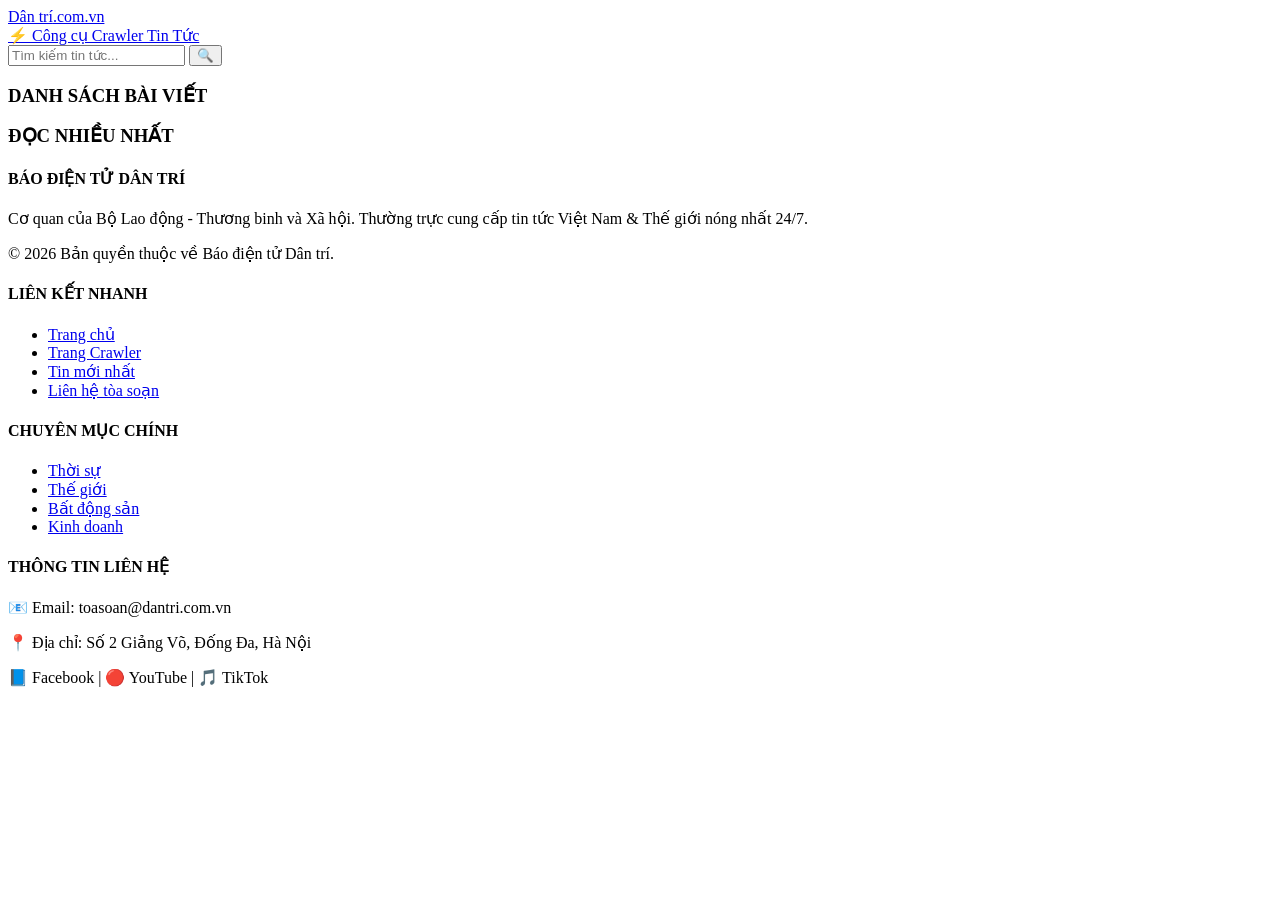
==== index.html @ c1b7eced "Create index.html" ====
<!DOCTYPE html>
<html lang="vi">
<head>
    <meta charset="UTF-8">
    <meta name="viewport" content="width=device-width, initial-scale=1.0">
    <title>Báo điện tử Dân trí - Tin tức cập nhật liên tục 24/7</title>
    <link rel="stylesheet" href="style.css">
</head>
<body>
    <header class="header">
        <div class="container header-top">
            <div class="logo">
                <a href="index.html">Dân trí<span>.com.vn</span></a>
            </div>
            <div class="header-right">
                <a href="crawler.html" class="btn-crawler">⚡ Công cụ Crawler Tin Tức</a>
                <div class="search-box">
                    <input type="text" id="searchInput" placeholder="Tìm kiếm tin tức...">
                    <button id="searchBtn">🔍</button>
                </div>
            </div>
        </div>
        <!-- Navbar render động từ JSON / LocalStorage -->
        <nav class="navbar">
            <div class="container nav-menu" id="navMenu">
                <!-- Javascript sẽ tự động điền danh mục ở đây -->
            </div>
        </nav>
    </header>

    <main class="container main-layout">
        <section class="content-left">
            <!-- Top Section (1 bài lớn bên trái, 2 bài nhỏ bên phải) -->
            <div class="top-section" id="topSection">
                <!-- Javascript Render -->
            </div>

            <!-- Danh sách bài viết còn lại -->
            <div class="news-list-wrap">
                <h3 class="section-title">DANH SÁCH BÀI VIẾT</h3>
                <div class="news-list" id="newsList">
                    <!-- Javascript Render dạng danh sách dọc -->
                </div>
            </div>
        </section>

        <!-- Sidebar -->
        <aside class="sidebar-right">
            <div class="widget">
                <h3 class="widget-title">ĐỌC NHIỀU NHẤT</h3>
                <ol class="most-read-list" id="mostReadList">
                    <!-- Sidebar list -->
                </ol>
            </div>
        </aside>
    </main>

    <!-- Footer Responsive Đa Cột -->
    <footer class="footer">
        <div class="container footer-grid">
            <div class="footer-col">
                <h4>BÁO ĐIỆN TỬ DÂN TRÍ</h4>
                <p>Cơ quan của Bộ Lao động - Thương binh và Xã hội. Thường trực cung cấp tin tức Việt Nam & Thế giới nóng nhất 24/7.</p>
                <p class="copyright-text">© 2026 Bản quyền thuộc về Báo điện tử Dân trí.</p>
            </div>
            <div class="footer-col">
                <h4>LIÊN KẾT NHANH</h4>
                <ul>
                    <li><a href="index.html">Trang chủ</a></li>
                    <li><a href="crawler.html">Trang Crawler</a></li>
                    <li><a href="#">Tin mới nhất</a></li>
                    <li><a href="#">Liên hệ tòa soạn</a></li>
                </ul>
            </div>
            <div class="footer-col">
                <h4>CHUYÊN MỤC CHÍNH</h4>
                <ul>
                    <li><a href="#">Thời sự</a></li>
                    <li><a href="#">Thế giới</a></li>
                    <li><a href="#">Bất động sản</a></li>
                    <li><a href="#">Kinh doanh</a></li>
                </ul>
            </div>
            <div class="footer-col">
                <h4>THÔNG TIN LIÊN HỆ</h4>
                <p>📧 Email: toasoan@dantri.com.vn</p>
                <p>📍 Địa chỉ: Số 2 Giảng Võ, Đống Đa, Hà Nội</p>
                <div class="social-icons">
                    <span>📘 Facebook</span> | <span>🔴 YouTube</span> | <span>🎵 TikTok</span>
                </div>
            </div>
        </div>
    </footer>

    <script src="main.js"></script>
</body>
</html>
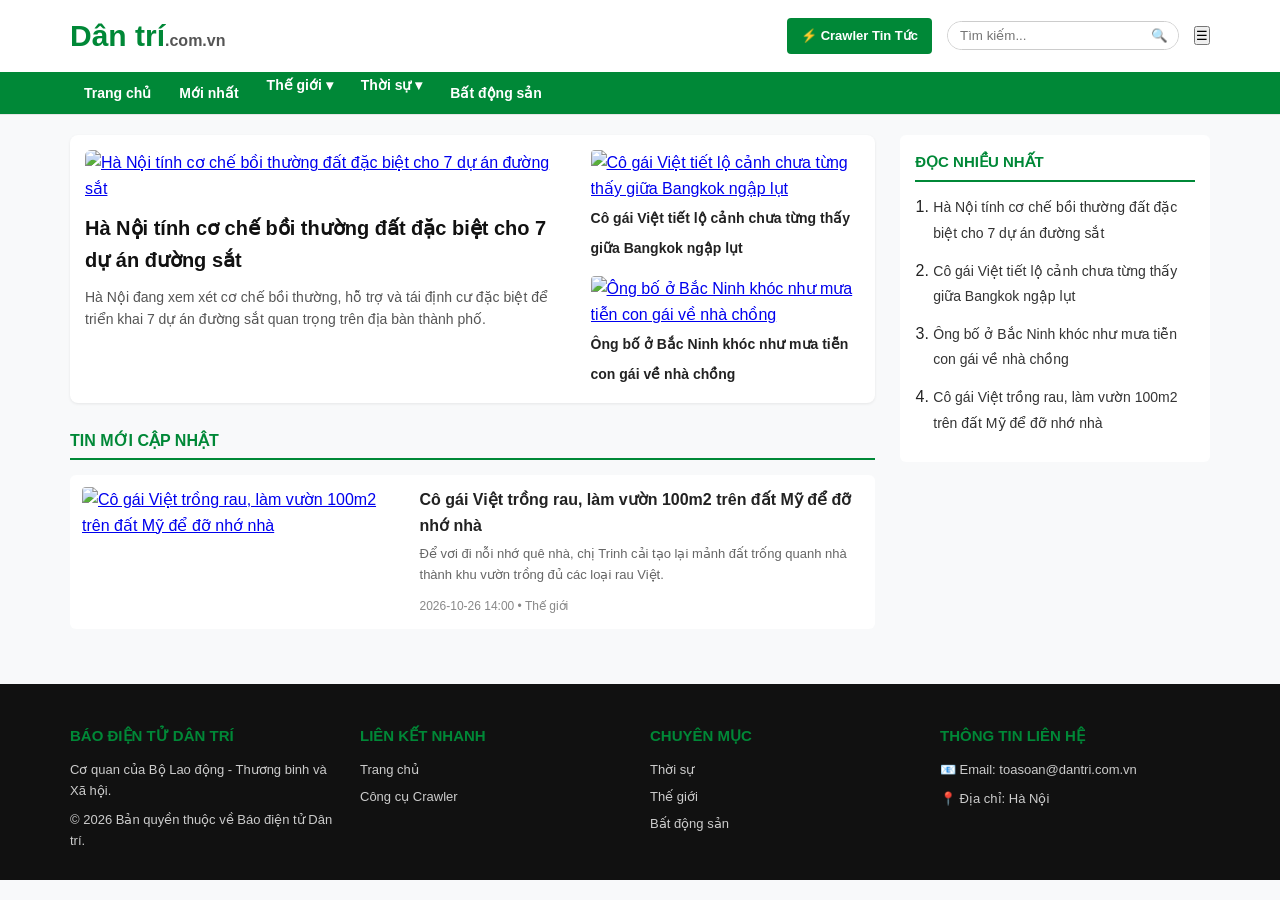
==== commit 2344685c: "Update index.html" ====
--- a/index.html
+++ b/index.html
@@ -3,7 +3,7 @@
 <head>
     <meta charset="UTF-8">
     <meta name="viewport" content="width=device-width, initial-scale=1.0">
-    <title>Báo điện tử Dân trí - Tin tức cập nhật liên tục 24/7</title>
+    <title>Báo điện tử Dân trí - Tin tức cập nhật 24/7</title>
     <link rel="stylesheet" href="style.css">
 </head>
 <body>
@@ -13,44 +13,40 @@
                 <a href="index.html">Dân trí<span>.com.vn</span></a>
             </div>
             <div class="header-right">
-                <a href="crawler.html" class="btn-crawler">⚡ Công cụ Crawler Tin Tức</a>
+                <a href="crawler.html" class="btn-crawler">⚡ Crawler Tin Tức</a>
                 <div class="search-box">
-                    <input type="text" id="searchInput" placeholder="Tìm kiếm tin tức...">
+                    <input type="text" id="searchInput" placeholder="Tìm kiếm...">
                     <button id="searchBtn">🔍</button>
                 </div>
+                <!-- Nút Hamburger Menu cho Mobile -->
+                <button class="mobile-toggle" id="mobileToggle">☰</button>
             </div>
         </div>
-        <!-- Navbar render động từ JSON / LocalStorage -->
-        <nav class="navbar">
+
+        <!-- Navigation Bar Responsive đa cấp -->
+        <nav class="navbar" id="navbar">
             <div class="container nav-menu" id="navMenu">
-                <!-- Javascript sẽ tự động điền danh mục ở đây -->
+                <!-- JavaScript Render từ LocalStorage -->
             </div>
         </nav>
     </header>
 
     <main class="container main-layout">
         <section class="content-left">
-            <!-- Top Section (1 bài lớn bên trái, 2 bài nhỏ bên phải) -->
-            <div class="top-section" id="topSection">
-                <!-- Javascript Render -->
-            </div>
+            <!-- Layout 1 bài lớn + 2 bài nhỏ -->
+            <div class="top-section" id="topSection"></div>
 
             <!-- Danh sách bài viết còn lại -->
             <div class="news-list-wrap">
-                <h3 class="section-title">DANH SÁCH BÀI VIẾT</h3>
-                <div class="news-list" id="newsList">
-                    <!-- Javascript Render dạng danh sách dọc -->
-                </div>
+                <h3 class="section-title">TIN MỚI CẬP NHẬT</h3>
+                <div class="news-list" id="newsList"></div>
             </div>
         </section>
 
-        <!-- Sidebar -->
         <aside class="sidebar-right">
             <div class="widget">
                 <h3 class="widget-title">ĐỌC NHIỀU NHẤT</h3>
-                <ol class="most-read-list" id="mostReadList">
-                    <!-- Sidebar list -->
-                </ol>
+                <ol class="most-read-list" id="mostReadList"></ol>
             </div>
         </aside>
     </main>
@@ -60,34 +56,28 @@
         <div class="container footer-grid">
             <div class="footer-col">
                 <h4>BÁO ĐIỆN TỬ DÂN TRÍ</h4>
-                <p>Cơ quan của Bộ Lao động - Thương binh và Xã hội. Thường trực cung cấp tin tức Việt Nam & Thế giới nóng nhất 24/7.</p>
+                <p>Cơ quan của Bộ Lao động - Thương binh và Xã hội.</p>
                 <p class="copyright-text">© 2026 Bản quyền thuộc về Báo điện tử Dân trí.</p>
             </div>
             <div class="footer-col">
                 <h4>LIÊN KẾT NHANH</h4>
                 <ul>
                     <li><a href="index.html">Trang chủ</a></li>
-                    <li><a href="crawler.html">Trang Crawler</a></li>
-                    <li><a href="#">Tin mới nhất</a></li>
-                    <li><a href="#">Liên hệ tòa soạn</a></li>
+                    <li><a href="crawler.html">Công cụ Crawler</a></li>
                 </ul>
             </div>
             <div class="footer-col">
-                <h4>CHUYÊN MỤC CHÍNH</h4>
+                <h4>CHUYÊN MỤC</h4>
                 <ul>
                     <li><a href="#">Thời sự</a></li>
                     <li><a href="#">Thế giới</a></li>
                     <li><a href="#">Bất động sản</a></li>
-                    <li><a href="#">Kinh doanh</a></li>
                 </ul>
             </div>
             <div class="footer-col">
                 <h4>THÔNG TIN LIÊN HỆ</h4>
                 <p>📧 Email: toasoan@dantri.com.vn</p>
-                <p>📍 Địa chỉ: Số 2 Giảng Võ, Đống Đa, Hà Nội</p>
-                <div class="social-icons">
-                    <span>📘 Facebook</span> | <span>🔴 YouTube</span> | <span>🎵 TikTok</span>
-                </div>
+                <p>📍 Địa chỉ: Hà Nội</p>
             </div>
         </div>
     </footer>
--- a/style.css
+++ b/style.css
@@ -0,0 +1,406 @@
+* {
+    margin: 0;
+    padding: 0;
+    box-sizing: border-box;
+    font-family: Arial, sans-serif;
+}
+
+body {
+    background-color: #f8f9fa;
+    color: #222;
+    line-height: 1.6;
+}
+
+.container {
+    width: 92%;
+    max-width: 1140px;
+    margin: 0 auto;
+}
+
+/* Header */
+.header {
+    background: #fff;
+    border-bottom: 1px solid #e5e5e5;
+}
+
+.header-top {
+    display: flex;
+    justify-content: space-between;
+    align-items: center;
+    padding: 12px 0;
+}
+
+.logo a {
+    font-size: 30px;
+    font-weight: 800;
+    color: #008837;
+    text-decoration: none;
+}
+
+.logo a span {
+    color: #555;
+    font-size: 16px;
+}
+
+.header-right {
+    display: flex;
+    align-items: center;
+    gap: 15px;
+}
+
+.btn-crawler, .btn-back {
+    background: #008837;
+    color: white;
+    padding: 8px 14px;
+    text-decoration: none;
+    border-radius: 4px;
+    font-size: 13px;
+    font-weight: bold;
+}
+
+.search-box {
+    display: flex;
+    border: 1px solid #ccc;
+    border-radius: 20px;
+    overflow: hidden;
+}
+
+.search-box input {
+    border: none;
+    padding: 6px 12px;
+    outline: none;
+}
+
+.search-box button {
+    border: none;
+    background: #fff;
+    padding: 6px 10px;
+    cursor: pointer;
+}
+
+/* Navbar */
+.navbar {
+    background: #008837;
+}
+
+.nav-menu {
+    display: flex;
+    overflow-x: auto;
+    white-space: nowrap;
+}
+
+.nav-menu a {
+    color: white;
+    text-decoration: none;
+    padding: 10px 14px;
+    font-size: 14px;
+    font-weight: 600;
+}
+
+.nav-menu a:hover, .nav-menu a.active {
+    background: #006629;
+}
+
+/* Submenu Dropdown */
+.nav-item-dropdown {
+    position: relative;
+    display: inline-block;
+}
+
+.dropdown-content {
+    display: none;
+    position: absolute;
+    background-color: #ffffff;
+    min-width: 180px;
+    box-shadow: 0px 8px 16px rgba(0,0,0,0.2);
+    z-index: 100;
+}
+
+.dropdown-content a {
+    color: #333 !important;
+    padding: 10px 14px;
+    display: block;
+    border-bottom: 1px solid #eee;
+}
+
+.dropdown-content a:hover {
+    background-color: #f1f1f1 !important;
+    color: #008837 !important;
+}
+
+.nav-item-dropdown:hover .dropdown-content {
+    display: block;
+}
+
+/* Layout Main */
+.main-layout {
+    display: flex;
+    gap: 25px;
+    margin-top: 20px;
+}
+
+.content-left {
+    flex: 2.6;
+}
+
+.sidebar-right {
+    flex: 1;
+}
+
+/* Top Section Đề bài: 1 lớn bên trái, 2 nhỏ bên phải */
+.top-section {
+    display: flex;
+    gap: 20px;
+    background: #fff;
+    padding: 15px;
+    border-radius: 8px;
+    margin-bottom: 25px;
+    box-shadow: 0 1px 3px rgba(0,0,0,0.08);
+}
+
+.featured-post-main {
+    flex: 1.8;
+}
+
+.featured-post-main img {
+    width: 100%;
+    height: 280px;
+    object-fit: cover;
+    border-radius: 6px;
+}
+
+.featured-post-main h2 a {
+    font-size: 20px;
+    color: #111;
+    text-decoration: none;
+    font-weight: bold;
+    margin: 10px 0;
+    display: block;
+}
+
+.featured-post-main .excerpt {
+    font-size: 14px;
+    color: #555;
+}
+
+.featured-posts-sub {
+    flex: 1;
+    display: flex;
+    flex-direction: column;
+    gap: 15px;
+}
+
+.sub-post-item img {
+    width: 100%;
+    height: 120px;
+    object-fit: cover;
+    border-radius: 4px;
+}
+
+.sub-post-item h3 a {
+    font-size: 14px;
+    color: #222;
+    text-decoration: none;
+    font-weight: 600;
+}
+
+/* List bài viết */
+.section-title {
+    font-size: 16px;
+    color: #008837;
+    border-bottom: 2px solid #008837;
+    padding-bottom: 5px;
+    margin-bottom: 15px;
+}
+
+.news-card {
+    display: flex;
+    gap: 15px;
+    background: #fff;
+    padding: 12px;
+    border-radius: 6px;
+    margin-bottom: 15px;
+}
+
+.news-card img {
+    width: 180px;
+    height: 110px;
+    object-fit: cover;
+    border-radius: 4px;
+}
+
+.news-info h4 a {
+    font-size: 16px;
+    color: #222;
+    text-decoration: none;
+    font-weight: bold;
+}
+
+.news-info p {
+    font-size: 13px;
+    color: #666;
+    margin: 6px 0;
+}
+
+.news-info .meta {
+    font-size: 12px;
+    color: #888;
+}
+
+/* Sidebar Widget */
+.widget {
+    background: #fff;
+    padding: 15px;
+    border-radius: 6px;
+}
+
+.widget-title {
+    font-size: 15px;
+    color: #008837;
+    border-bottom: 2px solid #008837;
+    padding-bottom: 6px;
+    margin-bottom: 12px;
+}
+
+.most-read-list {
+    padding-left: 18px;
+}
+
+.most-read-list li {
+    margin-bottom: 12px;
+}
+
+.most-read-list a {
+    color: #333;
+    text-decoration: none;
+    font-size: 14px;
+}
+
+/* Trang Chi tiết */
+.detail-container {
+    background: #fff;
+    padding: 30px;
+    margin-top: 20px;
+    border-radius: 8px;
+    max-width: 850px;
+}
+
+.article-title {
+    font-size: 26px;
+    margin-bottom: 10px;
+}
+
+.article-meta {
+    font-size: 13px;
+    color: #777;
+    margin-bottom: 15px;
+}
+
+.article-sapo {
+    font-weight: bold;
+    font-size: 16px;
+    margin-bottom: 20px;
+}
+
+.article-body p {
+    margin-bottom: 15px;
+}
+
+/* Trang Crawler */
+.crawler-container {
+    background: #fff;
+    padding: 30px;
+    margin-top: 20px;
+    border-radius: 8px;
+}
+
+.crawler-form {
+    display: flex;
+    gap: 10px;
+    margin: 20px 0;
+}
+
+.crawler-form input {
+    flex: 1;
+    padding: 10px;
+    border: 1px solid #ccc;
+    border-radius: 4px;
+}
+
+.crawler-form button {
+    background: #008837;
+    color: white;
+    border: none;
+    padding: 10px 20px;
+    border-radius: 4px;
+    cursor: pointer;
+    font-weight: bold;
+}
+
+.result-box pre {
+    background: #222;
+    color: #00ff66;
+    padding: 15px;
+    border-radius: 6px;
+    overflow-x: auto;
+}
+
+/* Footer Responsive Đa Cột */
+.footer {
+    background: #111;
+    color: #ccc;
+    padding: 40px 0 20px 0;
+    margin-top: 40px;
+}
+
+.footer-grid {
+    display: grid;
+    grid-template-columns: repeat(4, 1fr);
+    gap: 20px;
+}
+
+.footer-col h4 {
+    color: #008837;
+    margin-bottom: 12px;
+    font-size: 15px;
+}
+
+.footer-col ul {
+    list-style: none;
+}
+
+.footer-col ul li a {
+    color: #ccc;
+    text-decoration: none;
+    font-size: 13px;
+    display: block;
+    margin-bottom: 6px;
+}
+
+.footer-col p {
+    font-size: 13px;
+    margin-bottom: 8px;
+}
+
+/* RESPONSIVE TABLET & MOBILE */
+@media (max-width: 768px) {
+    .main-layout {
+        flex-direction: column;
+    }
+    .top-section {
+        flex-direction: column;
+    }
+    .featured-post-main img {
+        height: 200px;
+    }
+    .news-card {
+        flex-direction: column;
+    }
+    .news-card img {
+        width: 100%;
+        height: 180px;
+    }
+    .footer-grid {
+        grid-template-columns: 1fr;
+    }
+}
